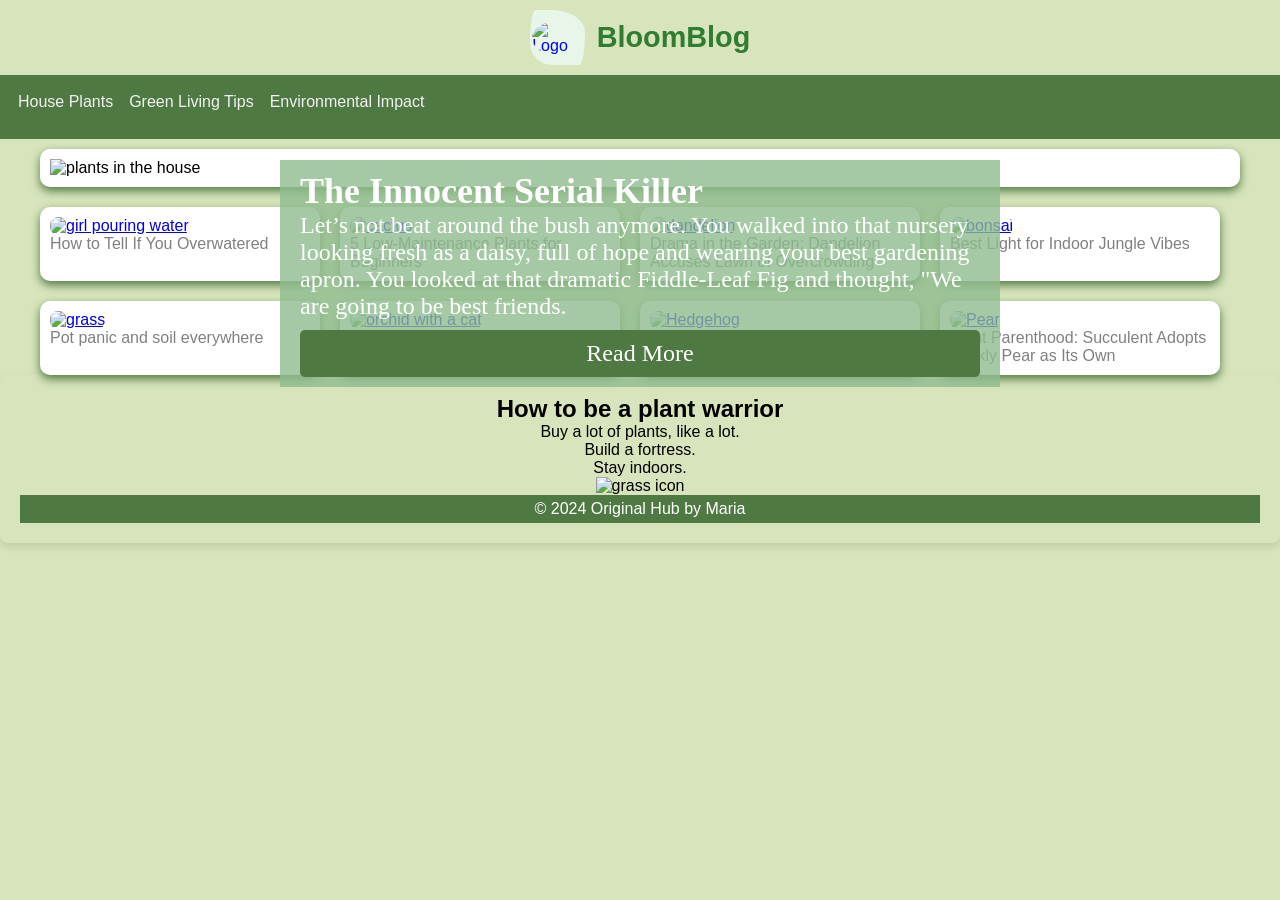
==== index.html @ d214f9c9 "testting" ====
<!DOCTYPE html>
<html lang="en">

<head>
  <meta charset="utf-8">
  <meta name="viewport" content="width=device-width, initial-scale=1.0">
  <title>Bloom Blog</title>
  <link rel="stylesheet" href="/mywebsite/style.css" />
</head>

<body>

  <header>
    <div class="site-info">
      <a href="index.html">
        <div class="logo-wrapper">
          <img class="logo"
            src="https://img.freepik.com/free-vector/tropical-vector-logo-wellness-beauty-design-luxurious-style_53876-144125.jpg?w=1060&t=st=1705247106~exp=1705247706~hmac=9907fe84778956015f541e7ff98fca2cea349a7579c62ead4af78032398b9e0b"
            alt="Logo" width="50">
        </div>
        <span class="site-name">BloomBlog</span>
      </a>
    </div>
  
    <!-- Some kind of logo and navbar -->
    <div class="navbar">
      <ul class="nav-links">
        <li><a class="nav-link" href="https://invinciblehouseplants.com/">House Plants</a></li>
        <li><a class="nav-link" href="https://www.leafenvy.co.uk/blogs/green-living/plant-therapy">Green Living Tips</a>
        </li>
        <li><a class="nav-link" href="https://www.goldenarrow.com/blog/how-plants-help-environment">Environmental
            Impact</a></li>
      </ul>
    </div>
    </div>
  </header>

  <div class="content-wrapper">
  <div class="main-news-container">
    <div class="main-news">
      <!-- The big news content -->
      <img src="picture1.jpg" alt="plants in the house">
      <div class="main-news-text">

        <h2>The Innocent Serial Killer</h2>
        <p>Let’s not beat around the bush anymore. You walked into that nursery looking fresh as a daisy, full of hope and wearing
        your best gardening apron. You looked at that dramatic Fiddle-Leaf Fig and thought, "We are going to be best friends.</p>
        <a class="read-more" href="blog.html">Read
          More</a>
      </div>
    </div>
  </div>


  <div class="news-container">
    <div class="news-item">
      <a target="_self" href="plants/indoor-watering-tips.html">
        <img
          src="https://ichef.bbci.co.uk/ace/standard/480/cpsprodpb/5DBF/production/_130399932_gettyimages-1305447687.jpg"
          alt="girl pouring water">
      </a>
      <p>How to Tell If You Overwatered</p>
    </div>
    <div class="news-item">
      <a target="_self" href="plants/plants-beginners.html">
        <img
          src="https://dsk4t6ov5vq8n.cloudfront.net/uploads/PBS-Articles/2022/The-Green-Planet/Episode-4-photos/Sized-photos/The_Green_Planet_04_004.jpg"
          alt="cactus">
      </a>
      <p>5 Low-Maintenance Plants for Beginners</p>
    </div>
    <div class="news-item">
      <a target="_self" href="#">
        <img src="https://miro.medium.com/v2/resize:fit:1400/1*4jkta7bY6Z4BJnkFuCdW0Q.jpeg" alt="dandelion">
      </a>
      <p>Drama in the Garden: Dandelion Accuses Lawn of Overcrowding</p>
    </div>
    <div class="news-item">
      <a target="_self" href="plants/best-light.html">
        <img src="https://bonsaimary.com/wp-content/uploads/2023/04/bonsai-tree-artistry-in-serene-setting.webp"
          alt="bonsai">
      </a>
      <p>Best Light for Indoor Jungle Vibes</p>
    </div>
    <div class="news-item">
      <a target="_self" href="plants/reppoting.html">
        <img
          src="https://images.pexels.com/photos/580900/pexels-photo-580900.jpeg?auto=compress&cs=tinysrgb&w=1260&h=750&dpr=2"
          alt="grass">
      </a>
      <p>Pot panic and soil everywhere</p>
    </div>
    <div class="news-item">
      <a target="_self" href="#">
        <img
          src="https://images.pexels.com/photos/208773/pexels-photo-208773.jpeg?auto=compress&cs=tinysrgb&w=1260&h=750&dpr=2"
          alt="orchid with a cat">
      </a>
      <p>Botanical Buzz: Orchid Sets World Record for Most Elaborate Makeup</p>
    </div>
    <div class="news-item">
      <a target="_self" href="#">
        <img
          src="https://images.pexels.com/photos/260143/pexels-photo-260143.jpeg?auto=compress&cs=tinysrgb&w=1260&h=750&dpr=2"
          alt="Hedgehog">
      </a>
      <p>Topiary Tidbits: Hedgehog-Shaped Bush Sparks Adorable Trend</p>
    </div>
    <div class="news-item">
      <a target="_self" href="#">
        <img src="https://images.pexels.com/photos/175767/pexels-photo-175767.jpeg?auto=compress&cs=tinysrgb&w=800"
          alt="Pear">
      </a>
      <p>Plant Parenthood: Succulent Adopts Prickly Pear as Its Own</p>
    </div>
  </div>
</div>


  <article>
    <h1>How to be a plant warrior</h1>
    <ul>
      <li>Buy a lot of plants, like a lot.</li>
      <li>Build a fortress.
      </li>
      <li>Stay indoors.</li>
    </ul>
    <img src="assets/icon.grass.png" alt="grass icon">
    <footer>
      <p>© 2024 Original Hub by Maria </p>
    </footer>
  </article>

</body>

</html>
---- mywebsite/style.css ----
html {
  background: #d8e4bc;
  color: black;
  -webkit-text-size-adjust: 100%;
}

@import url('https://fonts.googleapis.com');

* {
  box-sizing: border-box;
  margin: 0;
  padding: 0;
}

body {
  font-family: "Franklin Gothic Medium", "Arial Narrow", Arial, sans-serif;
  margin: 0;
  padding: 0;
}

.header {
  background-color: #4f7942;
  color: fff;
  text-align: center;
  padding: 10px;
}


.site-info {
  display: flex;
  align-items: center;
  margin: 10px;
  justify-content: center;
}

 .site-info a {
    display: flex;
    align-items: center;
    gap: 12px;
    text-decoration: none;
    font-family: Quicksand, sans-serif;
  }

  .logo-wrapper {
    display: flex;
    align-items: center;
    justify-content: center;
    width: 55px;
    height: 55px;
    background-color: #e8f5e9;
   border-radius: 10% 60% 10% 40% / 60% 40% 60% 40%; /* Organic "blob" shape */
  transition: all 0.4s ease-in-out;;
  }

  .logo {
   width: 50px;
   height: auto;
 /*   margin-left: 20px; */
    border-radius: 50%;
    object-fit: cover;
    transition: transform 0.4s ease-in-out;
  }

  .site-name {
    font-size: 1.8rem;
    font-weight: 700;
    color: #2E7D32;
    transition: color 0.3s ease;
  }

 /* Interactive HoverEffects */  
 .site-info a:hover .logo-wrapper {
  background-color: #aedbaf;
  border-radius: 50%;
  transform: scale(1.05);
 }

 .site-info a:hover .logo {
  transform: rotate(15px);
 }

 .site-info a:hover .site-name {
  color: #E65100;
 }

.navbar {
  display: flex;
  align-items: center;
  background-color: #4f7942;
  padding: 10px;
  margin-bottom: 10px;
}

.nav-links {
  list-style: none;
  margin: 0;
  padding: 0;
  display: flex;
}

.nav-link {
  margin-bottom: 10px;
  text-decoration: none;
  color: #fff;
}

.nav-links a {
  display: block;
  overflow: hidden;
  color: #f2f2f2;
  font-size: 1rem;
  padding: 8px;
  text-decoration: none;
}

.nav-links a:hover {
  background-color: #e8f5e9;
  color: #dd6c2f;
}

/* Style the the big news from here */

.content-wrapper {
  display: grid;
  grid-template-columns: 1fr;
  gap: 20px;
  width: calc(100% - 40px);
  margin: 0 auto;
  padding: 0 20px;
}

.main-news-container {
  grid-column: span 2;
  /*   object-fit: cover;
  margin: 20px; */
  width: 100%;
}

.main-news {
  position: relative;
  /*   display: inline-block;
  flex-direction: column; */
  padding: 10px;
  background-color: white;
  box-shadow: 0 4px 10px #4f7942;
  border-radius: 10px;
  grid-template-columns: 1fr 2fr;
  /*  margin: 0 20px; */
}

.main-news img {
  display: block;
  width: 100%;
  height: auto;
  object-fit: cover;
}

.main-news-text {
  position: absolute;
  top: 30%;
  left: 20%;
  right: 20%;
 /*  transform: translate (-50%, -50%); */
  background-color: rgba(143, 188, 143, 0.8);
  color: #fff;
  padding: 10px 20px;
  font-size: 20px;
  text-align: center;
}

.main-news-text:hover {
  transform: scale(1.05);
}

.main-news-text {
  margin-top: 0;
  font-size: 24px;
}

.main-news-text {
  /* Limit the width of the text*/
  margin: 0 auto;
  font-family: Georgia, "Times New Roman", Times, serif;
  text-align: left;
}

.main-news .read-more {
  display: flex;
  justify-content: center;
  margin-top: 10px;
  background-color: #4f7942;
  padding: 10px;
  text-decoration: none;
  border-radius: 5px;
  transition: background-color 0.3s;
  color: white;
}

.main-news .read-more:hover {
  background-color: #9acd32;
}

.main-news .read-more:hover a {
  color: #4f7942;
}

/* News container style */

.news-container {
  display: grid;
  grid-template-columns: repeat(4, 1fr);
  gap: 20px;
  width: 100%;
}

.news-item {
  padding: 10px;
  background-color: white;
  box-shadow: 0 4px 10px #4f7942;
  gap: 20px;
  color: gray;
  border-radius: 10px;
  transition: transform 0.3 ease;
}

.news-item img {
  width: 100%;
  height: auto;
  max-height: 250px;
  object-fit: cover;
  margin: 0;
  border-radius: 8px;
}

.news-item:hover {
  transform: scale(1.05);
}

/* Here we play with the footer */
article {
  margin: 0 auto;
  text-align: center;
  background-color: #d8e4bc;
  padding: 20px;
  border-radius: 8px;
  box-shadow: 0 4px 8px rgba(0, 0, 0, 0.1);
}

.article ol,
article ul {
  list-style-type: none;
  padding: 0;
}

.article img {
  width: 10px;
  height: auto;
  margin-left: 5px;
}

footer {
  display: flex;
  justify-content: center;
  padding: 5px;
  background-color: #4f7942;
  color: #fff;
}

/*media queries for responsiveness*/
@media only screen and (max-width: 767px) {
  /* Tablet styles - column */
  .logo {
    margin-left: auto;
    margin-right: auto;
  }

  .site-info span {
    display: none;
  }

  .navbar {
    flex-direction: row;
  }

  .nav-links {
    flex-direction: column;
  }

  .main-news-text {
    padding: 10px;
    font-size: 10px;
    text-align: center;
  }


  .main-news p {
    display: none;
  }

  .main-news .read-more {
    padding: 8px;
  }

  .content-wrapper {
    grid-template-columns: 1fr;
  }

  .news-container {
    grid-template-columns: 1fr;
    gap: 10px;
  }


  .news-item img {
    min-height: 150px;
    height: auto;
  }
}

@media screen and (min-width: 768px) and (max-width: 1199px) {
  /* Desktop styles - 2 columns */

  .navbar {
    flex-direction: column;
  }

  .news-container {
    grid-template-columns: repeat(2, 1fr);
    width: calc(100% - 40px);
  }

  .nav-link {
    margin-right: 20px;
  }

  .news-item {
    width: 100%;
    padding: 10px;
  }

  .news-item img {
    width: 100%;
    height: 250px;
    object-fit: cover;
    border-radius: 8px;
  }

   .main-news p {
    font-size: 15px;
  }
}
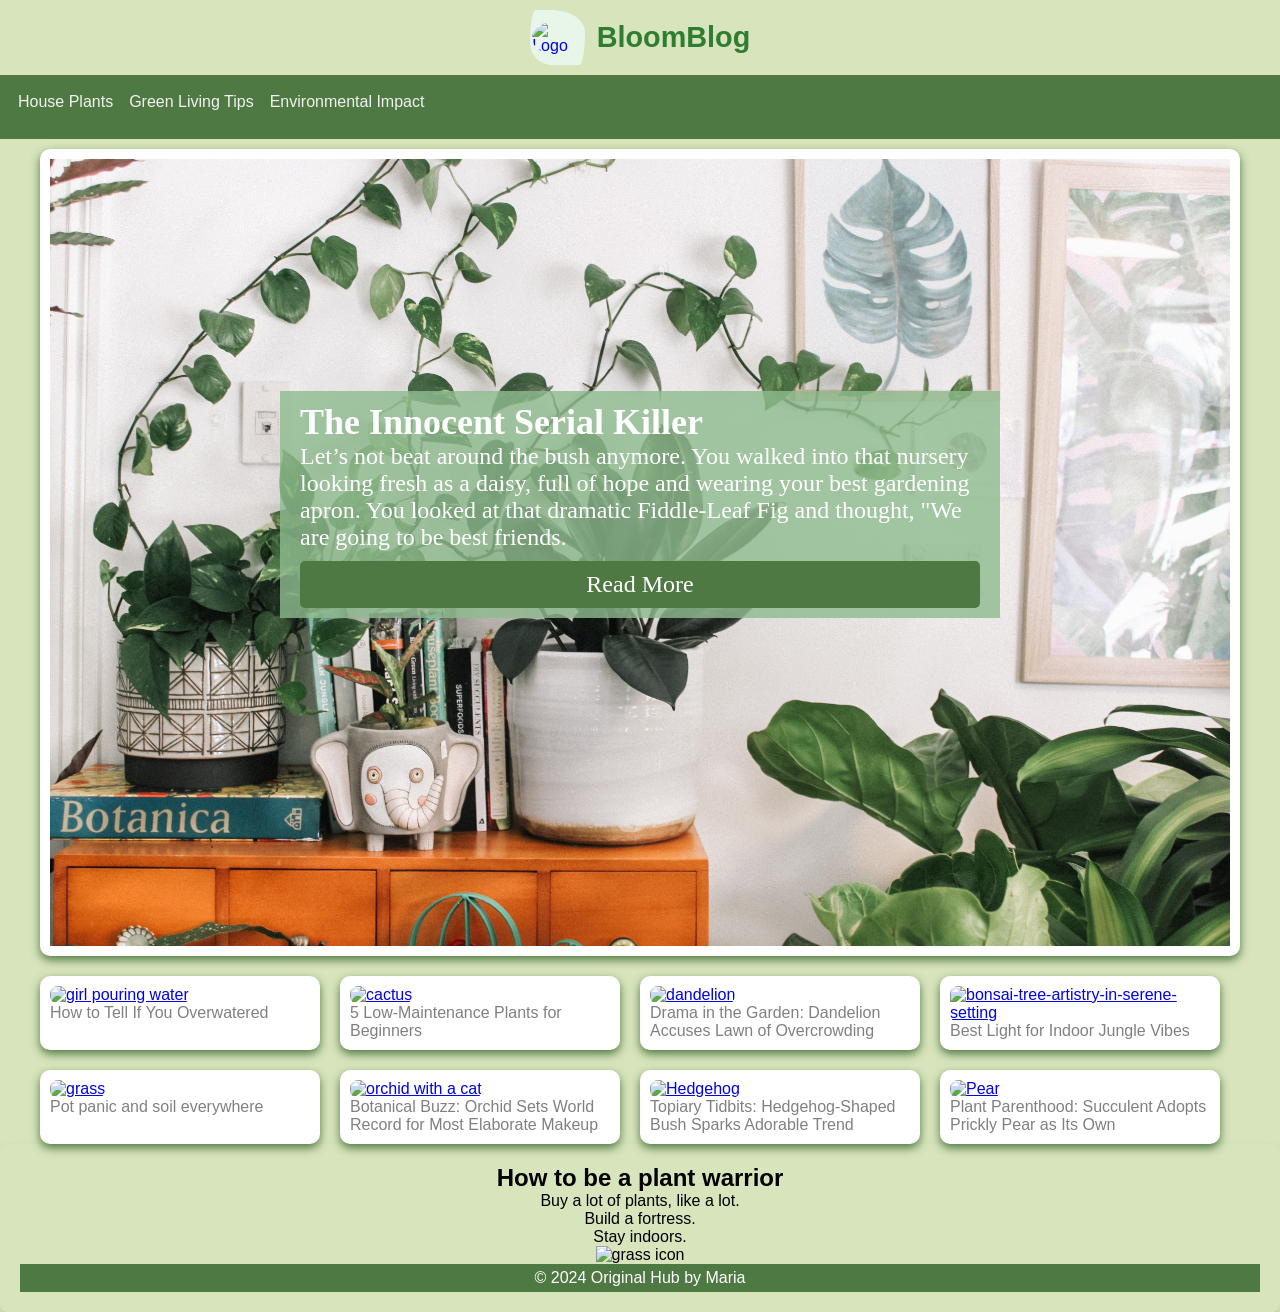
==== commit 8919a609: "Fix internal links and image paths Update site links and image sources to correct paths and improve " ====
--- a/index.html
+++ b/index.html
@@ -39,13 +39,13 @@
   <div class="main-news-container">
     <div class="main-news">
       <!-- The big news content -->
-      <img src="picture1.jpg" alt="plants in the house">
+      <img src="/mywebsite/picture1.jpg" alt="plants in the house">
       <div class="main-news-text">
 
         <h2>The Innocent Serial Killer</h2>
         <p>Let’s not beat around the bush anymore. You walked into that nursery looking fresh as a daisy, full of hope and wearing
         your best gardening apron. You looked at that dramatic Fiddle-Leaf Fig and thought, "We are going to be best friends.</p>
-        <a class="read-more" href="blog.html">Read
+        <a class="read-more" href="./mywebsite/blog.html">Read
           More</a>
       </div>
     </div>
@@ -54,7 +54,7 @@
 
   <div class="news-container">
     <div class="news-item">
-      <a target="_self" href="plants/indoor-watering-tips.html">
+      <a target="_self" href="/mywebsite/plants/indoor-watering-tips.html">
         <img
           src="https://ichef.bbci.co.uk/ace/standard/480/cpsprodpb/5DBF/production/_130399932_gettyimages-1305447687.jpg"
           alt="girl pouring water">
@@ -62,7 +62,7 @@
       <p>How to Tell If You Overwatered</p>
     </div>
     <div class="news-item">
-      <a target="_self" href="plants/plants-beginners.html">
+      <a target="_self" href="/mywebsite/plants/plants-beginners.html">
         <img
           src="https://dsk4t6ov5vq8n.cloudfront.net/uploads/PBS-Articles/2022/The-Green-Planet/Episode-4-photos/Sized-photos/The_Green_Planet_04_004.jpg"
           alt="cactus">
@@ -76,14 +76,14 @@
       <p>Drama in the Garden: Dandelion Accuses Lawn of Overcrowding</p>
     </div>
     <div class="news-item">
-      <a target="_self" href="plants/best-light.html">
+      <a target="_self" href="/mywebsite/plants/best-light.html">
         <img src="https://bonsaimary.com/wp-content/uploads/2023/04/bonsai-tree-artistry-in-serene-setting.webp"
-          alt="bonsai">
+          alt="bonsai-tree-artistry-in-serene-setting">
       </a>
       <p>Best Light for Indoor Jungle Vibes</p>
     </div>
     <div class="news-item">
-      <a target="_self" href="plants/reppoting.html">
+      <a target="_self" href="/mywebsite/plants/reppoting.html">
         <img
           src="https://images.pexels.com/photos/580900/pexels-photo-580900.jpeg?auto=compress&cs=tinysrgb&w=1260&h=750&dpr=2"
           alt="grass">
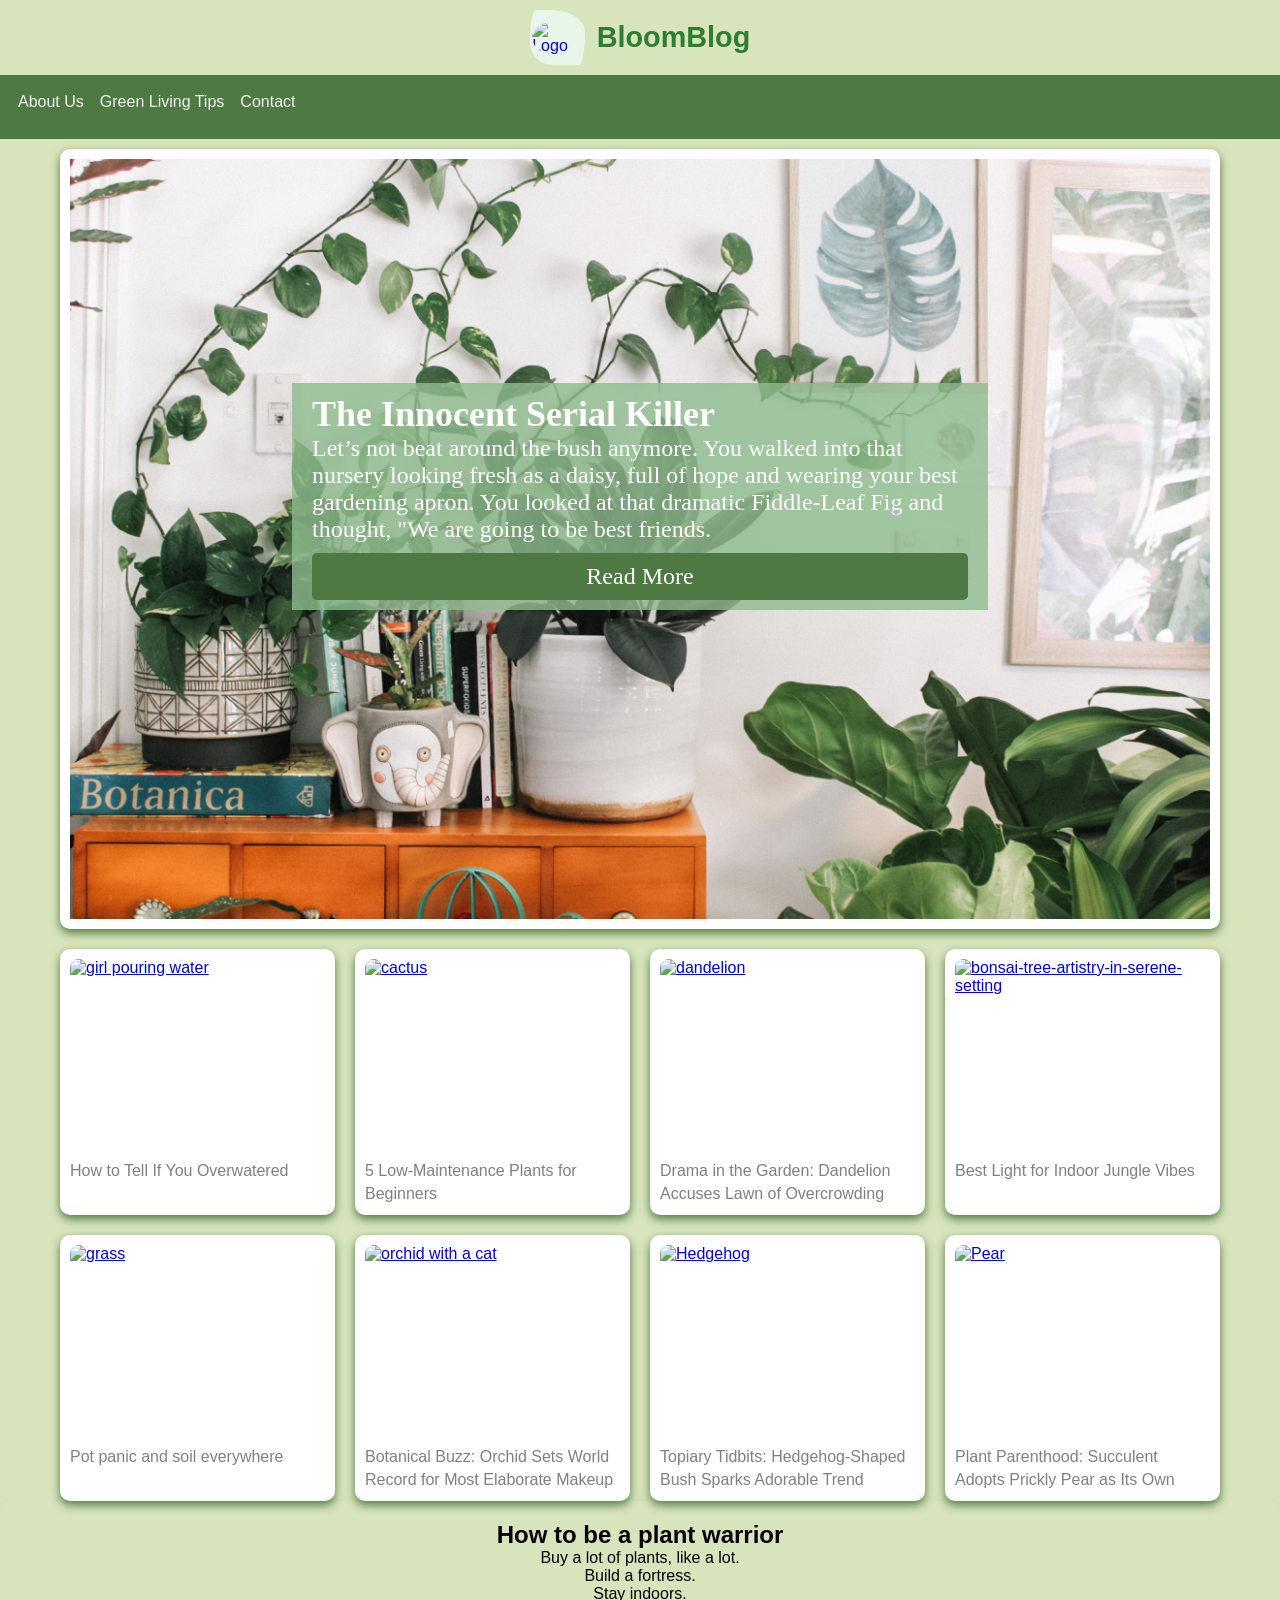
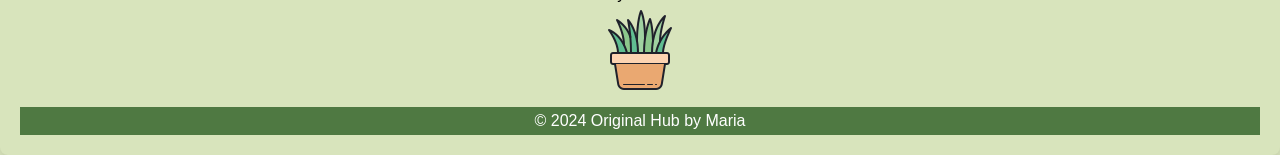
==== commit 479045de: "Expand BloomBlog with menu pages, article links, and layout polish. Add About and Contact menu pages" ====
--- a/index.html
+++ b/index.html
@@ -1,136 +1,155 @@
-<!DOCTYPE html>
+<!doctype html>
 <html lang="en">
+  <head>
+    <meta charset="utf-8" />
+    <meta name="viewport" content="width=device-width, initial-scale=1.0" />
+    <title>Bloom Blog</title>
+    <link rel="stylesheet" href="/mywebsite/style.css" />
+  </head>
 
-<head>
-  <meta charset="utf-8">
-  <meta name="viewport" content="width=device-width, initial-scale=1.0">
-  <title>Bloom Blog</title>
-  <link rel="stylesheet" href="/mywebsite/style.css" />
-</head>
+  <body>
+    <header>
+      <div class="site-info">
+        <a href="index.html">
+          <div class="logo-wrapper">
+            <img
+              class="logo"
+              src="https://img.freepik.com/free-vector/tropical-vector-logo-wellness-beauty-design-luxurious-style_53876-144125.jpg?w=1060&t=st=1705247106~exp=1705247706~hmac=9907fe84778956015f541e7ff98fca2cea349a7579c62ead4af78032398b9e0b"
+              alt="Logo"
+              width="50"
+            />
+          </div>
+          <span class="site-name">BloomBlog</span>
+        </a>
+      </div>
 
-<body>
+      <!-- Some kind of logo and navbar -->
+      <div class="navbar">
+        <ul class="nav-menu">
+          <li>
+            <a class="nav-item" href="./mywebsite/menu/about.html">About Us</a>
+          </li>
+          <li>
+            <a
+              class="nav-item"
+              href="https://www.leafenvy.co.uk/blogs/green-living/plant-therapy"
+              >Green Living Tips</a
+            >
+          </li>
+          <li>
+            <a class="nav-item" href="./mywebsite/menu/contact.html">Contact</a>
+          </li>
+        </ul>
+      </div>
+    </header>
 
-  <header>
-    <div class="site-info">
-      <a href="index.html">
-        <div class="logo-wrapper">
-          <img class="logo"
-            src="https://img.freepik.com/free-vector/tropical-vector-logo-wellness-beauty-design-luxurious-style_53876-144125.jpg?w=1060&t=st=1705247106~exp=1705247706~hmac=9907fe84778956015f541e7ff98fca2cea349a7579c62ead4af78032398b9e0b"
-            alt="Logo" width="50">
+    <div class="content-wrapper">
+      <div class="main-news-container">
+        <div class="main-news">
+          <!-- The big news content -->
+          <img src="/mywebsite/picture1.jpg" alt="plants in the house" />
+          <div class="main-news-text">
+            <h2>The Innocent Serial Killer</h2>
+            <p>
+              Let’s not beat around the bush anymore. You walked into that
+              nursery looking fresh as a daisy, full of hope and wearing your
+              best gardening apron. You looked at that dramatic Fiddle-Leaf Fig
+              and thought, "We are going to be best friends.
+            </p>
+            <a class="read-more" href="./mywebsite/blog.html">Read More</a>
+          </div>
         </div>
-        <span class="site-name">BloomBlog</span>
-      </a>
-    </div>
-  
-    <!-- Some kind of logo and navbar -->
-    <div class="navbar">
-      <ul class="nav-links">
-        <li><a class="nav-link" href="https://invinciblehouseplants.com/">House Plants</a></li>
-        <li><a class="nav-link" href="https://www.leafenvy.co.uk/blogs/green-living/plant-therapy">Green Living Tips</a>
-        </li>
-        <li><a class="nav-link" href="https://www.goldenarrow.com/blog/how-plants-help-environment">Environmental
-            Impact</a></li>
-      </ul>
-    </div>
-    </div>
-  </header>
+      </div>
 
-  <div class="content-wrapper">
-  <div class="main-news-container">
-    <div class="main-news">
-      <!-- The big news content -->
-      <img src="/mywebsite/picture1.jpg" alt="plants in the house">
-      <div class="main-news-text">
-
-        <h2>The Innocent Serial Killer</h2>
-        <p>Let’s not beat around the bush anymore. You walked into that nursery looking fresh as a daisy, full of hope and wearing
-        your best gardening apron. You looked at that dramatic Fiddle-Leaf Fig and thought, "We are going to be best friends.</p>
-        <a class="read-more" href="./mywebsite/blog.html">Read
-          More</a>
+      <div class="news-container">
+        <div class="news-item">
+          <a target="_self" href="/mywebsite/plants/indoor-watering-tips.html">
+            <img
+              src="https://ichef.bbci.co.uk/ace/standard/480/cpsprodpb/5DBF/production/_130399932_gettyimages-1305447687.jpg"
+              alt="girl pouring water"
+            />
+          </a>
+          <p>How to Tell If You Overwatered</p>
+        </div>
+        <div class="news-item">
+          <a target="_self" href="/mywebsite/plants/plants-beginners.html">
+            <img
+              src="https://dsk4t6ov5vq8n.cloudfront.net/uploads/PBS-Articles/2022/The-Green-Planet/Episode-4-photos/Sized-photos/The_Green_Planet_04_004.jpg"
+              alt="cactus"
+            />
+          </a>
+          <p>5 Low-Maintenance Plants for Beginners</p>
+        </div>
+        <div class="news-item">
+          <a target="_self" href="/mywebsite/plants/dandelion-drama.html">
+            <img
+              src="https://miro.medium.com/v2/resize:fit:1400/1*4jkta7bY6Z4BJnkFuCdW0Q.jpeg"
+              alt="dandelion"
+            />
+          </a>
+          <p>Drama in the Garden: Dandelion Accuses Lawn of Overcrowding</p>
+        </div>
+        <div class="news-item">
+          <a target="_self" href="/mywebsite/plants/best-light.html">
+            <img
+              src="https://bonsaimary.com/wp-content/uploads/2023/04/bonsai-tree-artistry-in-serene-setting.webp"
+              alt="bonsai-tree-artistry-in-serene-setting"
+            />
+          </a>
+          <p>Best Light for Indoor Jungle Vibes</p>
+        </div>
+        <div class="news-item">
+          <a target="_self" href="/mywebsite/plants/reppoting.html">
+            <img
+              src="https://images.pexels.com/photos/580900/pexels-photo-580900.jpeg?auto=compress&cs=tinysrgb&w=1260&h=750&dpr=2"
+              alt="grass"
+            />
+          </a>
+          <p>Pot panic and soil everywhere</p>
+        </div>
+        <div class="news-item">
+          <a target="_self" href="/mywebsite/plants/orchid-makeup.html">
+            <img
+              src="https://images.pexels.com/photos/208773/pexels-photo-208773.jpeg?auto=compress&cs=tinysrgb&w=1260&h=750&dpr=2"
+              alt="orchid with a cat"
+            />
+          </a>
+          <p>
+            Botanical Buzz: Orchid Sets World Record for Most Elaborate Makeup
+          </p>
+        </div>
+        <div class="news-item">
+          <a target="_self" href="/mywebsite/plants/hedgehog-topiary.html">
+            <img
+              src="https://images.pexels.com/photos/260143/pexels-photo-260143.jpeg?auto=compress&cs=tinysrgb&w=1260&h=750&dpr=2"
+              alt="Hedgehog"
+            />
+          </a>
+          <p>Topiary Tidbits: Hedgehog-Shaped Bush Sparks Adorable Trend</p>
+        </div>
+        <div class="news-item">
+          <a target="_self" href="/mywebsite/plants/succulent-parenthood.html">
+            <img
+              src="https://images.pexels.com/photos/175767/pexels-photo-175767.jpeg?auto=compress&cs=tinysrgb&w=800"
+              alt="Pear"
+            />
+          </a>
+          <p>Plant Parenthood: Succulent Adopts Prickly Pear as Its Own</p>
+        </div>
       </div>
     </div>
-  </div>
 
-
-  <div class="news-container">
-    <div class="news-item">
-      <a target="_self" href="/mywebsite/plants/indoor-watering-tips.html">
-        <img
-          src="https://ichef.bbci.co.uk/ace/standard/480/cpsprodpb/5DBF/production/_130399932_gettyimages-1305447687.jpg"
-          alt="girl pouring water">
-      </a>
-      <p>How to Tell If You Overwatered</p>
-    </div>
-    <div class="news-item">
-      <a target="_self" href="/mywebsite/plants/plants-beginners.html">
-        <img
-          src="https://dsk4t6ov5vq8n.cloudfront.net/uploads/PBS-Articles/2022/The-Green-Planet/Episode-4-photos/Sized-photos/The_Green_Planet_04_004.jpg"
-          alt="cactus">
-      </a>
-      <p>5 Low-Maintenance Plants for Beginners</p>
-    </div>
-    <div class="news-item">
-      <a target="_self" href="#">
-        <img src="https://miro.medium.com/v2/resize:fit:1400/1*4jkta7bY6Z4BJnkFuCdW0Q.jpeg" alt="dandelion">
-      </a>
-      <p>Drama in the Garden: Dandelion Accuses Lawn of Overcrowding</p>
-    </div>
-    <div class="news-item">
-      <a target="_self" href="/mywebsite/plants/best-light.html">
-        <img src="https://bonsaimary.com/wp-content/uploads/2023/04/bonsai-tree-artistry-in-serene-setting.webp"
-          alt="bonsai-tree-artistry-in-serene-setting">
-      </a>
-      <p>Best Light for Indoor Jungle Vibes</p>
-    </div>
-    <div class="news-item">
-      <a target="_self" href="/mywebsite/plants/reppoting.html">
-        <img
-          src="https://images.pexels.com/photos/580900/pexels-photo-580900.jpeg?auto=compress&cs=tinysrgb&w=1260&h=750&dpr=2"
-          alt="grass">
-      </a>
-      <p>Pot panic and soil everywhere</p>
-    </div>
-    <div class="news-item">
-      <a target="_self" href="#">
-        <img
-          src="https://images.pexels.com/photos/208773/pexels-photo-208773.jpeg?auto=compress&cs=tinysrgb&w=1260&h=750&dpr=2"
-          alt="orchid with a cat">
-      </a>
-      <p>Botanical Buzz: Orchid Sets World Record for Most Elaborate Makeup</p>
-    </div>
-    <div class="news-item">
-      <a target="_self" href="#">
-        <img
-          src="https://images.pexels.com/photos/260143/pexels-photo-260143.jpeg?auto=compress&cs=tinysrgb&w=1260&h=750&dpr=2"
-          alt="Hedgehog">
-      </a>
-      <p>Topiary Tidbits: Hedgehog-Shaped Bush Sparks Adorable Trend</p>
-    </div>
-    <div class="news-item">
-      <a target="_self" href="#">
-        <img src="https://images.pexels.com/photos/175767/pexels-photo-175767.jpeg?auto=compress&cs=tinysrgb&w=800"
-          alt="Pear">
-      </a>
-      <p>Plant Parenthood: Succulent Adopts Prickly Pear as Its Own</p>
-    </div>
-  </div>
-</div>
-
-
-  <article>
-    <h1>How to be a plant warrior</h1>
-    <ul>
-      <li>Buy a lot of plants, like a lot.</li>
-      <li>Build a fortress.
-      </li>
-      <li>Stay indoors.</li>
-    </ul>
-    <img src="assets/icon.grass.png" alt="grass icon">
-    <footer>
-      <p>© 2024 Original Hub by Maria </p>
-    </footer>
-  </article>
-
-</body>
-
-</html>+    <article>
+      <h1>How to be a plant warrior</h1>
+      <ul>
+        <li>Buy a lot of plants, like a lot.</li>
+        <li>Build a fortress.</li>
+        <li>Stay indoors.</li>
+      </ul>
+      <img src="/mywebsite/assets/icon.grass.png" alt="grass icon" />
+      <footer>
+        <p>© 2024 Original Hub by Maria</p>
+      </footer>
+    </article>
+  </body>
+</html>
--- a/mywebsite/style.css
+++ b/mywebsite/style.css
@@ -1,11 +1,11 @@
+@import url("https://fonts.googleapis.com");
+
 html {
   background: #d8e4bc;
   color: black;
   -webkit-text-size-adjust: 100%;
 }
 
-@import url('https://fonts.googleapis.com');
-
 * {
   box-sizing: border-box;
   margin: 0;
@@ -20,11 +20,10 @@
 
 .header {
   background-color: #4f7942;
-  color: fff;
+  color: #fff;
   text-align: center;
   padding: 10px;
 }
-
 
 .site-info {
   display: flex;
@@ -33,55 +32,55 @@
   justify-content: center;
 }
 
- .site-info a {
-    display: flex;
-    align-items: center;
-    gap: 12px;
-    text-decoration: none;
-    font-family: Quicksand, sans-serif;
-  }
-
-  .logo-wrapper {
-    display: flex;
-    align-items: center;
-    justify-content: center;
-    width: 55px;
-    height: 55px;
-    background-color: #e8f5e9;
-   border-radius: 10% 60% 10% 40% / 60% 40% 60% 40%; /* Organic "blob" shape */
-  transition: all 0.4s ease-in-out;;
-  }
-
-  .logo {
-   width: 50px;
-   height: auto;
- /*   margin-left: 20px; */
-    border-radius: 50%;
-    object-fit: cover;
-    transition: transform 0.4s ease-in-out;
-  }
-
-  .site-name {
-    font-size: 1.8rem;
-    font-weight: 700;
-    color: #2E7D32;
-    transition: color 0.3s ease;
-  }
-
- /* Interactive HoverEffects */  
- .site-info a:hover .logo-wrapper {
+.site-info a {
+  display: flex;
+  align-items: center;
+  gap: 12px;
+  text-decoration: none;
+  font-family: Quicksand, sans-serif;
+}
+
+.logo-wrapper {
+  display: flex;
+  align-items: center;
+  justify-content: center;
+  width: 55px;
+  height: 55px;
+  background-color: #e8f5e9;
+  border-radius: 10% 60% 10% 40% / 60% 40% 60% 40%; /* Organic "blob" shape */
+  transition: all 0.4s ease-in-out;
+}
+
+.logo {
+  width: 50px;
+  height: auto;
+  /*   margin-left: 20px; */
+  border-radius: 50%;
+  object-fit: cover;
+  transition: transform 0.4s ease-in-out;
+}
+
+.site-name {
+  font-size: 1.8rem;
+  font-weight: 700;
+  color: #2e7d32;
+  transition: color 0.3s ease;
+}
+
+/* Interactive HoverEffects */
+.site-info a:hover .logo-wrapper {
   background-color: #aedbaf;
   border-radius: 50%;
   transform: scale(1.05);
- }
-
- .site-info a:hover .logo {
-  transform: rotate(15px);
- }
-
- .site-info a:hover .site-name {
-  color: #E65100;
- }
+}
+
+.site-info a:hover .logo {
+  transform: rotate(15deg);
+}
+
+.site-info a:hover .site-name {
+  color: #e65100;
+}
 
 .navbar {
   display: flex;
@@ -91,20 +90,20 @@
   margin-bottom: 10px;
 }
 
-.nav-links {
+.nav-menu {
   list-style: none;
   margin: 0;
   padding: 0;
   display: flex;
 }
 
-.nav-link {
+.nav-item {
   margin-bottom: 10px;
   text-decoration: none;
   color: #fff;
 }
 
-.nav-links a {
+.nav-menu a {
   display: block;
   overflow: hidden;
   color: #f2f2f2;
@@ -113,7 +112,7 @@
   text-decoration: none;
 }
 
-.nav-links a:hover {
+.nav-menu a:hover {
   background-color: #e8f5e9;
   color: #dd6c2f;
 }
@@ -124,28 +123,24 @@
   display: grid;
   grid-template-columns: 1fr;
   gap: 20px;
-  width: calc(100% - 40px);
+  max-width: 1200px;
+  width: 100%;
   margin: 0 auto;
   padding: 0 20px;
 }
 
 .main-news-container {
-  grid-column: span 2;
-  /*   object-fit: cover;
-  margin: 20px; */
   width: 100%;
 }
 
 .main-news {
   position: relative;
-  /*   display: inline-block;
-  flex-direction: column; */
+  width: 100%;
   padding: 10px;
   background-color: white;
   box-shadow: 0 4px 10px #4f7942;
   border-radius: 10px;
-  grid-template-columns: 1fr 2fr;
-  /*  margin: 0 20px; */
+  overflow: hidden;
 }
 
 .main-news img {
@@ -160,28 +155,17 @@
   top: 30%;
   left: 20%;
   right: 20%;
- /*  transform: translate (-50%, -50%); */
+  margin: 0 auto;
   background-color: rgba(143, 188, 143, 0.8);
   color: #fff;
   padding: 10px 20px;
-  font-size: 20px;
-  text-align: center;
+  font-size: 24px;
+  font-family: Georgia, "Times New Roman", Times, serif;
+  text-align: left;
 }
 
 .main-news-text:hover {
   transform: scale(1.05);
-}
-
-.main-news-text {
-  margin-top: 0;
-  font-size: 24px;
-}
-
-.main-news-text {
-  /* Limit the width of the text*/
-  margin: 0 auto;
-  font-family: Georgia, "Times New Roman", Times, serif;
-  text-align: left;
 }
 
 .main-news .read-more {
@@ -214,29 +198,134 @@
 }
 
 .news-item {
+  display: flex;
+  flex-direction: column;
   padding: 10px;
   background-color: white;
   box-shadow: 0 4px 10px #4f7942;
-  gap: 20px;
+  gap: 10px;
   color: gray;
   border-radius: 10px;
   transition: transform 0.3 ease;
 }
 
+.news-item a {
+  display: block;
+  width: 100%;
+  aspect-ratio: 4 / 3;
+  overflow: hidden;
+  border-radius: 8px;
+}
+
 .news-item img {
   width: 100%;
-  height: auto;
-  max-height: 250px;
+  height: 100%;
   object-fit: cover;
+  display: block;
   margin: 0;
   border-radius: 8px;
 }
 
+.news-item p {
+  margin: 0;
+  line-height: 1.4;
+}
+
 .news-item:hover {
   transform: scale(1.05);
 }
 
-/* Here we play with the footer */
+.menu-page {
+  max-width: 800px;
+  margin: 30px auto;
+  padding: 0 20px;
+}
+
+.menu-section {
+  background-color: #ffffff;
+  padding: 28px;
+  border-radius: 12px;
+  box-shadow: 0 4px 10px rgba(79, 121, 66, 0.25);
+  text-align: left;
+}
+
+.menu-section h1 {
+  font-family: Georgia, "Times New Roman", serif;
+  font-size: 36px;
+  margin-bottom: 16px;
+  color: #2f5e28;
+}
+
+.menu-section p {
+  font-family: Arial, sans-serif;
+  font-size: 18px;
+  line-height: 1.75;
+  margin-bottom: 16px;
+  color: #1f1f1f;
+}
+
+.menu-intro {
+  font-size: 20px;
+}
+
+.menu-signoff {
+  border-top: 1px solid #dddddd;
+  padding-top: 16px;
+  margin-top: 8px;
+  font-style: italic;
+}
+
+.contact-form {
+  display: flex;
+  flex-direction: column;
+  gap: 8px;
+  margin-top: 8px;
+}
+
+.contact-form label {
+  font-family: Arial, sans-serif;
+  font-size: 16px;
+  font-weight: 600;
+  color: #2f5e28;
+  margin-top: 8px;
+}
+
+.contact-form input,
+.contact-form textarea {
+  font-family: Arial, sans-serif;
+  font-size: 16px;
+  padding: 12px;
+  border: 1px solid #c8d4b8;
+  border-radius: 8px;
+  background-color: #fafdf7;
+  color: #1f1f1f;
+}
+
+.contact-form input:focus,
+.contact-form textarea:focus {
+  outline: 2px solid #4f7942;
+  border-color: #4f7942;
+}
+
+.contact-submit {
+  margin-top: 16px;
+  padding: 12px 24px;
+  background-color: #4f7942;
+  color: #ffffff;
+  border: none;
+  border-radius: 8px;
+  font-family: Arial, sans-serif;
+  font-size: 16px;
+  font-weight: 600;
+  cursor: pointer;
+  transition: background-color 0.3s;
+}
+
+.contact-submit:hover {
+  background-color: #9acd32;
+  color: #2f5e28;
+}
+
 article {
   margin: 0 auto;
   text-align: center;
@@ -258,6 +347,7 @@
   margin-left: 5px;
 }
 
+/* Here we play with the footer */
 footer {
   display: flex;
   justify-content: center;
@@ -282,7 +372,7 @@
     flex-direction: row;
   }
 
-  .nav-links {
+  .nav-menu {
     flex-direction: column;
   }
 
@@ -292,7 +382,6 @@
     text-align: center;
   }
 
-
   .main-news p {
     display: none;
   }
@@ -309,12 +398,6 @@
     grid-template-columns: 1fr;
     gap: 10px;
   }
-
-
-  .news-item img {
-    min-height: 150px;
-    height: auto;
-  }
 }
 
 @media screen and (min-width: 768px) and (max-width: 1199px) {
@@ -326,10 +409,9 @@
 
   .news-container {
     grid-template-columns: repeat(2, 1fr);
-    width: calc(100% - 40px);
-  }
-
-  .nav-link {
+  }
+
+  .nav-item {
     margin-right: 20px;
   }
 
@@ -338,14 +420,7 @@
     padding: 10px;
   }
 
-  .news-item img {
-    width: 100%;
-    height: 250px;
-    object-fit: cover;
-    border-radius: 8px;
-  }
-
-   .main-news p {
+  .main-news p {
     font-size: 15px;
   }
 }
